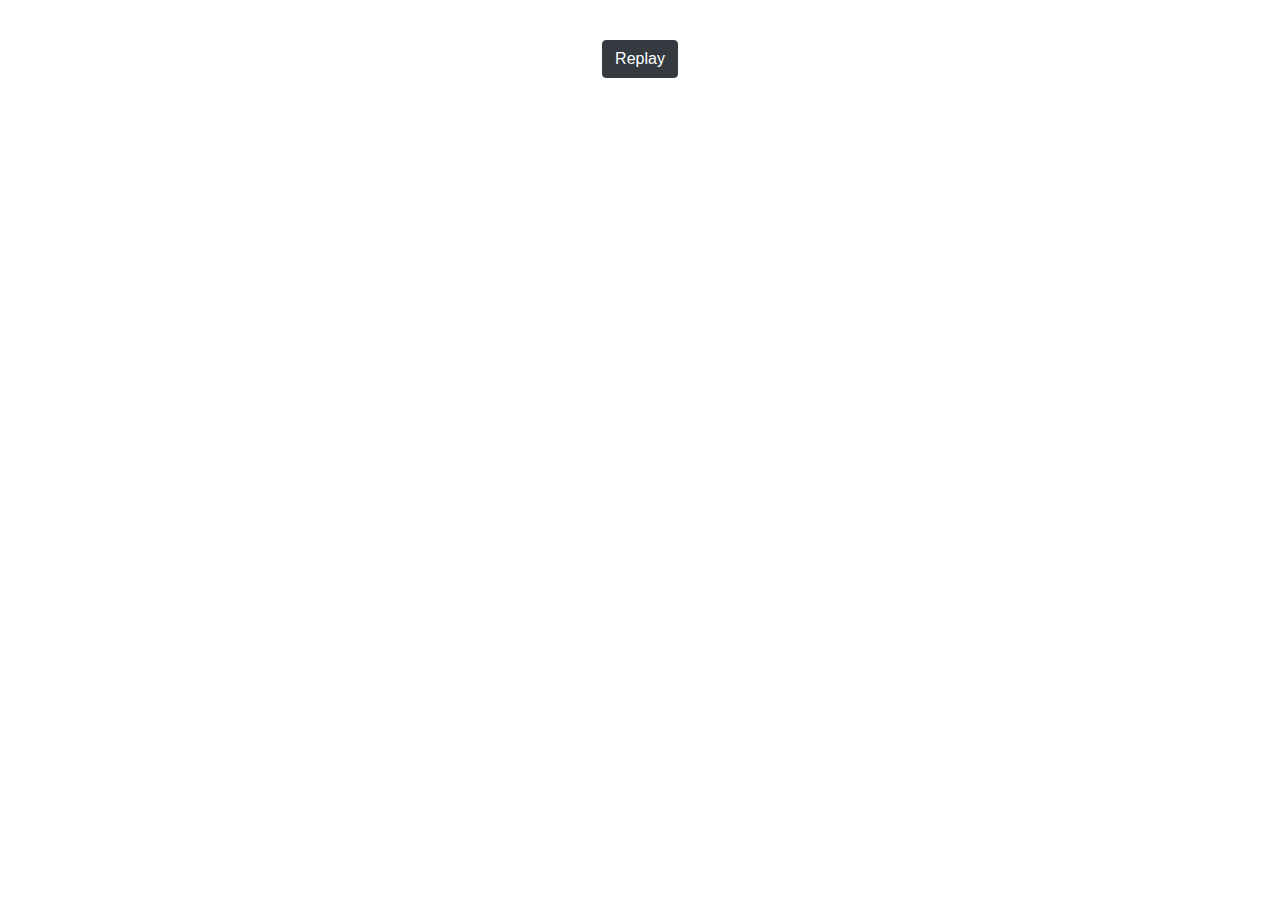
==== exit.html @ bbc4949a "maps" ====
<!DOCTYPE html>
<html>

    <head>
        <title> 
         DDLM
        </title>
        <link rel="stylesheet" href="css/main.css">
        <link href="https://fonts.googleapis.com/css?family=Open+Sans|Ubuntu:700" rel="stylesheet">
        <meta charset="utf-8">
        <meta name="viewport" content="width=device-width, initial-scale=1, shrink-to-fit=no">  
        <link rel="stylesheet" href="bootstrap/css/bootstrap.min.css">
        <script src="bootstrap/js/bootstrap.bundle.min.js"></script>
    </head>
    <body>
    <div class="container">
        
        <div>
            <p>
                would you like to play again?
            </p>
            <button type="button" class="btn btn-dark replay">
                <a href="name.html">
                Replay
                </a>   
            </button>

        </div>
        <footer>
            <div class="row">
                <p>
                    Made by
                    <br>  
                    Monster Squad
                </p>
            </div>
        </footer>
    </div>
    
    </body>

   

</html>
---- css/main.css ----
*{
    padding: 0;
    margin: 0;
}
body {
    margin: 0;
    height: 100%;
    width: 100%;
    background-color: black;
    text-align: center;
  }
.container{
    text-align: center;
}
a:link, a:visited {
    color: white !important;
}
p{
    color: white !important;
}
h1{
    color: white !important;
}
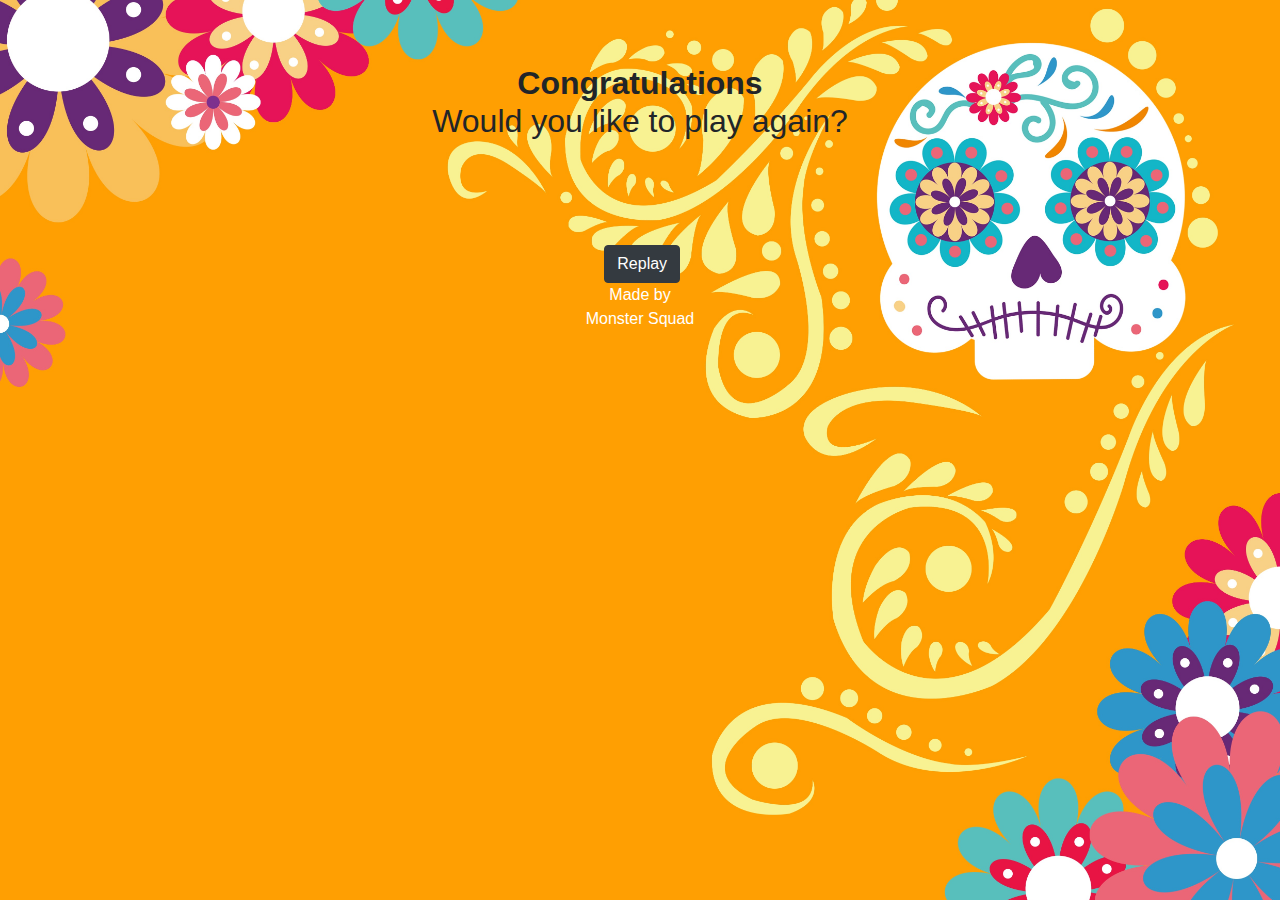
==== commit ad8a0eff: "fixed maze" ====
--- a/exit.html
+++ b/exit.html
@@ -6,38 +6,42 @@
          DDLM
         </title>
         <link rel="stylesheet" href="css/main.css">
+        <link rel="stylesheet" href="css/exit.css">
         <link href="https://fonts.googleapis.com/css?family=Open+Sans|Ubuntu:700" rel="stylesheet">
         <meta charset="utf-8">
         <meta name="viewport" content="width=device-width, initial-scale=1, shrink-to-fit=no">  
         <link rel="stylesheet" href="bootstrap/css/bootstrap.min.css">
-        <script src="bootstrap/js/bootstrap.bundle.min.js"></script>
+        <script src="/js/profile.js"></script>
     </head>
     <body>
     <div class="container">
-        
-        <div>
-            <p>
-                would you like to play again?
-            </p>
+        <div class="jumbotron">
+            <h2>
+               <strong>Congratulations</strong> 
+               <br>
+                Would you like to play again?
+            </h2>
+        </div>
+        <h2 class="playerName"></h2>
+        <img class="charImage my-auto">
+
+
             <button type="button" class="btn btn-dark replay">
                 <a href="name.html">
                 Replay
                 </a>   
             </button>
 
-        </div>
         <footer>
-            <div class="row">
                 <p>
                     Made by
                     <br>  
                     Monster Squad
                 </p>
-            </div>
         </footer>
     </div>
     
-    </body>
+</body>
 
    
 
--- a/css/exit.css
+++ b/css/exit.css
@@ -0,0 +1,13 @@
+body {
+    background-color: #fbf9f9;
+    background-image: url("/pictures/win.jpg");
+    background-repeat: no-repeat;
+    background-size: cover;
+}
+.jumbotron{
+    background-size: cover;
+    text-align: center;
+    background-color: transparent !important;
+} 
+
+
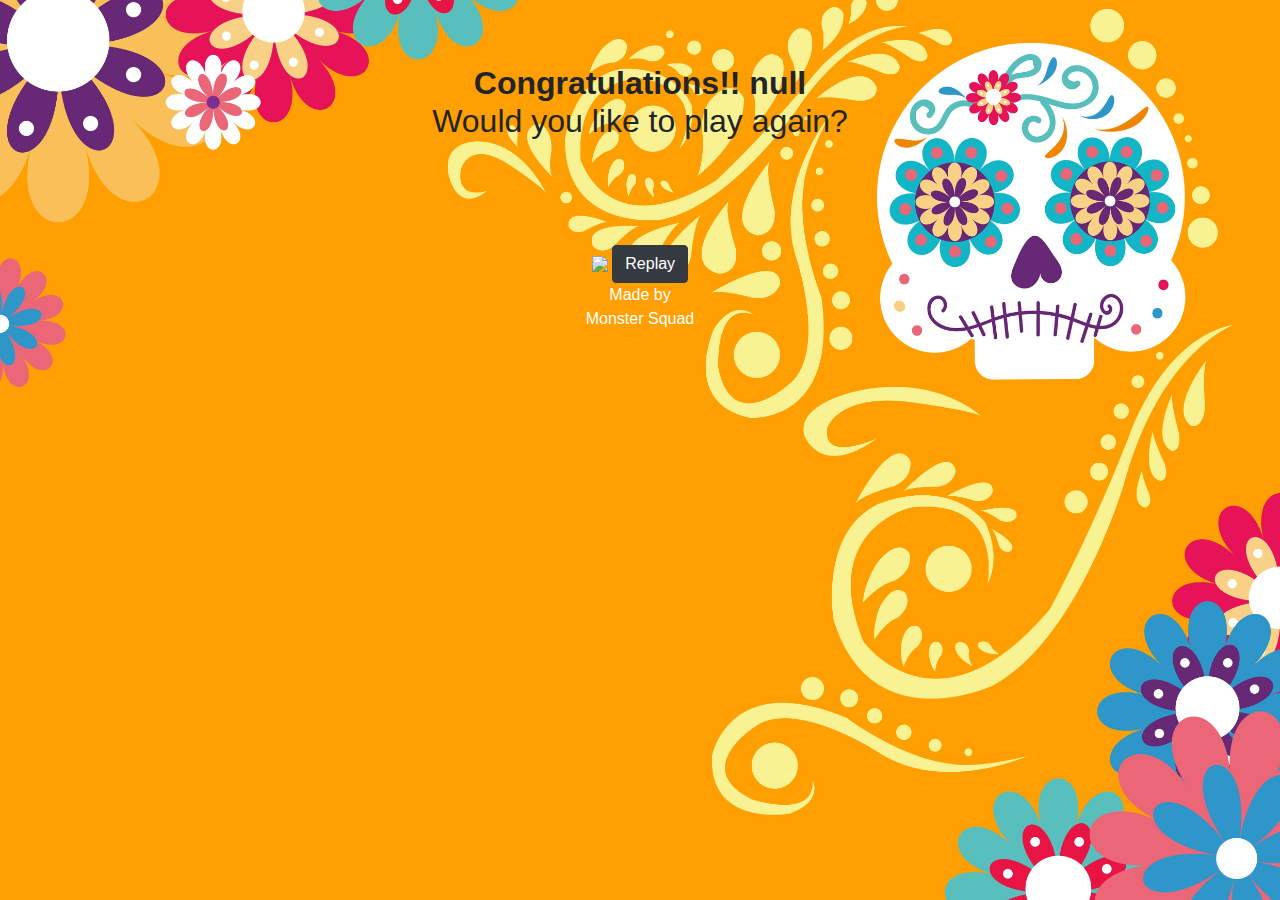
==== commit d34410c6: "done" ====
--- a/exit.html
+++ b/exit.html
@@ -11,18 +11,16 @@
         <meta charset="utf-8">
         <meta name="viewport" content="width=device-width, initial-scale=1, shrink-to-fit=no">  
         <link rel="stylesheet" href="bootstrap/css/bootstrap.min.css">
-        <script src="/js/profile.js"></script>
     </head>
     <body>
     <div class="container">
         <div class="jumbotron">
             <h2>
-               <strong>Congratulations</strong> 
+               <strong class="playerName">Congratulations</strong> 
                <br>
                 Would you like to play again?
             </h2>
         </div>
-        <h2 class="playerName"></h2>
         <img class="charImage my-auto">
 
 
@@ -40,6 +38,7 @@
                 </p>
         </footer>
     </div>
+    <script src="/js/profile.js"></script>
     
 </body>
 
